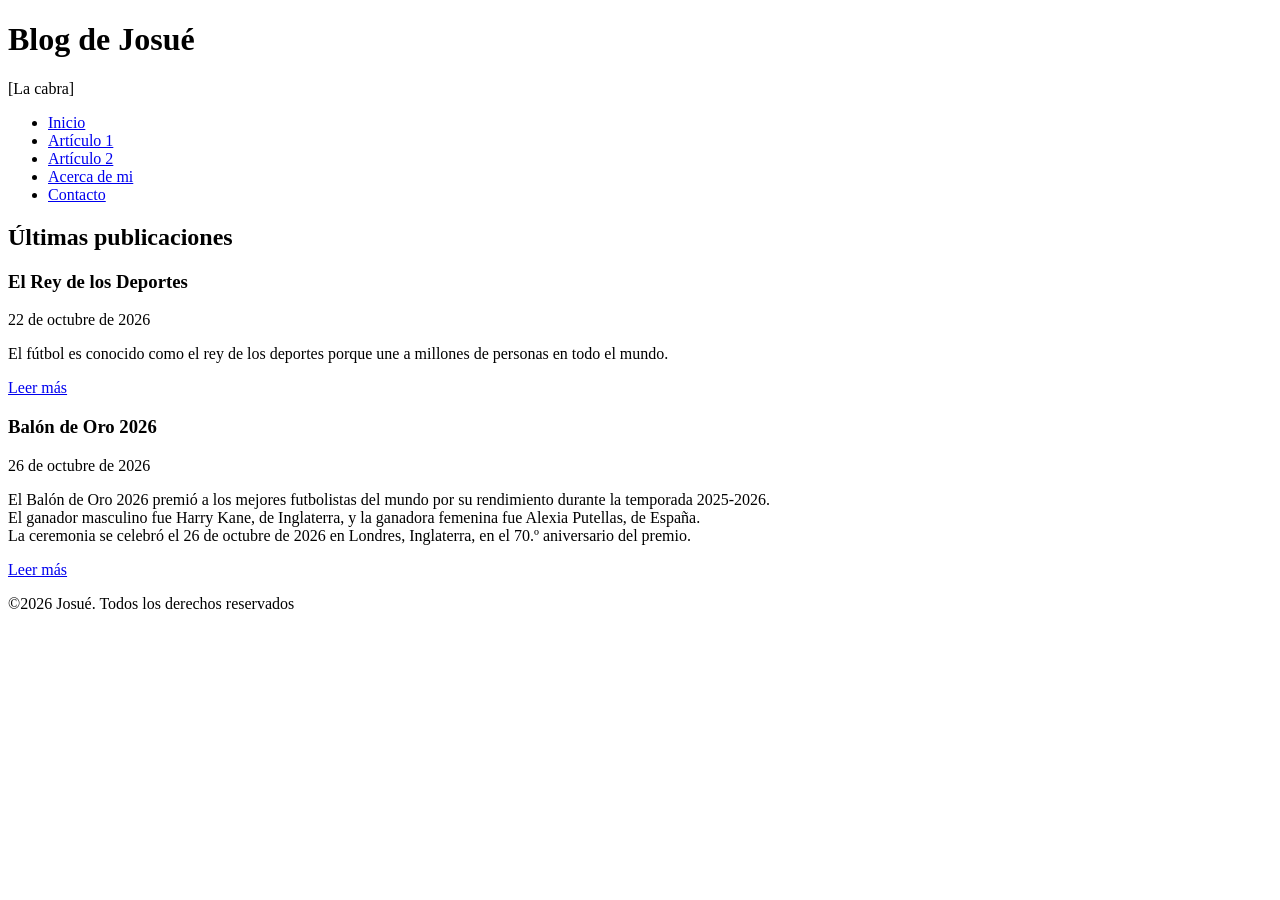
==== acerca-de-mi.html @ 0b42c01f "Agregadas las paginas y creado el articulo 1" ====
<!DOCTYPE html>
<html lang="es"> 
<head>
    <meta charset="UTF-8">
    <meta name="viewport" content="width=device-width, initial-scale=1.0"> 
    <meta name="description" content="Blog personal de Josué sobre Fútbol">

    <title>Acerca de mi | Blog de Josué</title>
</head>
<body>
    <header>
        <h1>Blog de Josué</h1>
        <p>[La cabra]</p>
        <nav>
            <ul>
                <li><a href="index.html">Inicio</a></li>
                <li><a href="articulo-1.html">Artículo 1</a></li>
                <li><a href="articulo-2.html">Artículo 2</a></li>
                <li><a href="acerca-de-mi.html">Acerca de mi</a></li>
                <li><a href="contacto.html">Contacto</a></li>
            </ul>
        </nav>
    </header>
    <main>
        <section>
            <h2>Últimas publicaciones</h2>
            <article>
                <h3>El Rey de los Deportes</h3>
                <p><time datetime="2026-10-22">22 de octubre de 2026</time></p>
                <p>El fútbol es conocido como el rey de los deportes porque une a millones de personas en todo el mundo.</p>
                <a href="articulo-1.html">Leer más</a>
            </article>
        </section>
    </main>

    <main>
        <section>
            <article>
                <h3>Balón de Oro 2026</h3>
                <p><time datetime="2026-10-26">26 de octubre de 2026</time></p>
                <p>El Balón de Oro 2026 premió a los mejores futbolistas del mundo por su rendimiento durante la temporada 2025-2026.<br/>
                El ganador masculino fue Harry Kane, de Inglaterra, y la ganadora femenina fue Alexia Putellas, de España.<br/>
                La ceremonia se celebró el 26 de octubre de 2026 en Londres, Inglaterra, en el 70.º aniversario del premio.</p>
                <a href="articulo-2.html">Leer más</a>
            </article>
        </section>
    </main>
    <footer>
        <p>&copy;2026 Josué. Todos los derechos reservados</p>
    </footer>
</body>
</html>
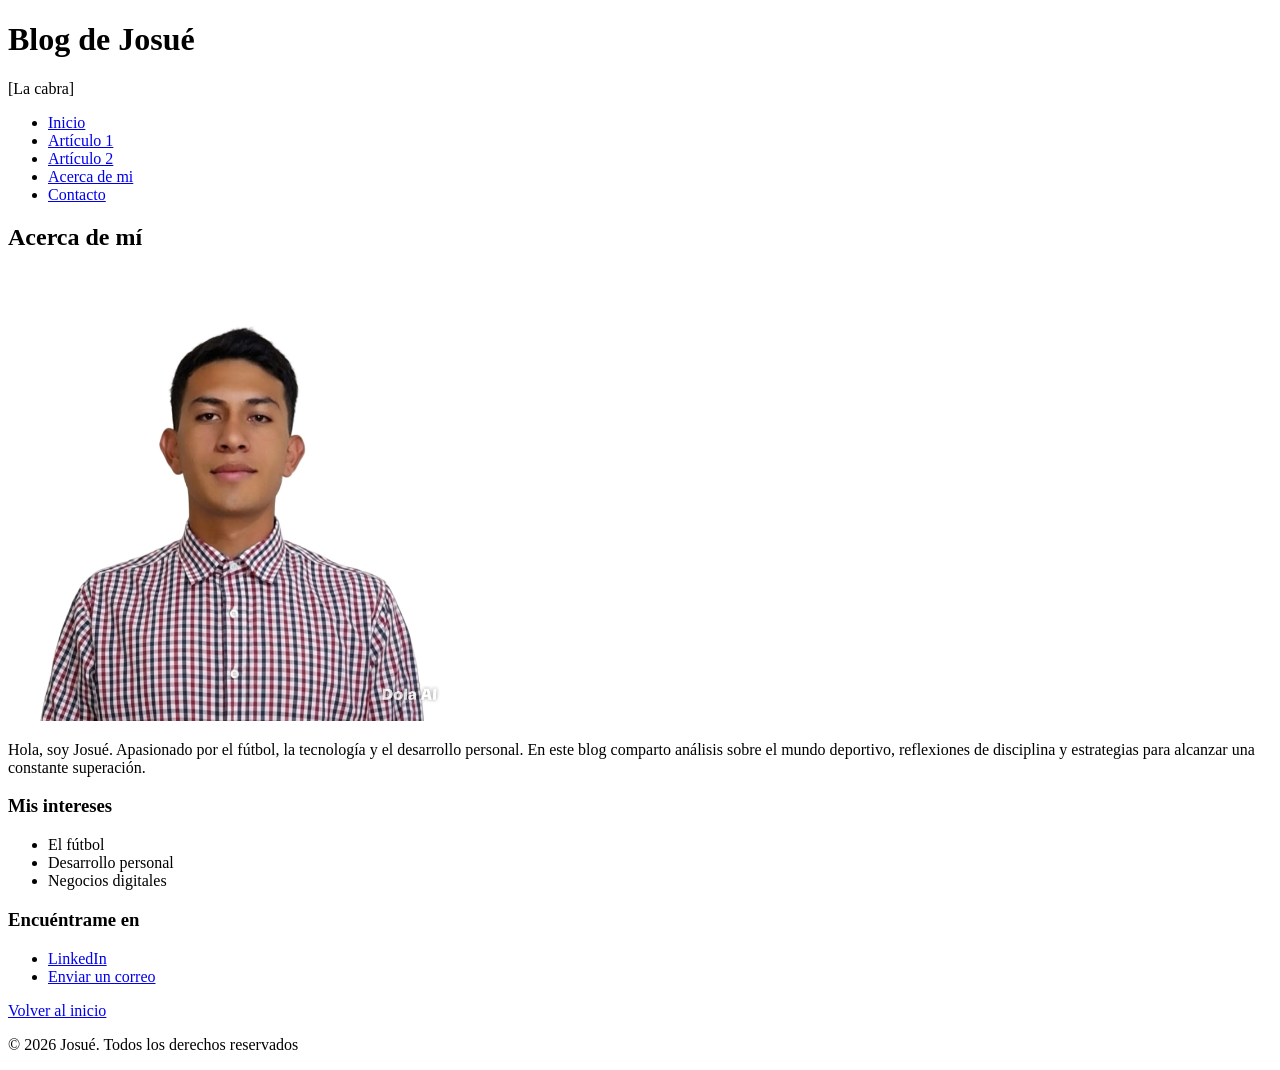
==== commit 9e00b2c6: "Agregar Acerca de mí y Contacto" ====
--- a/acerca-de-mi.html
+++ b/acerca-de-mi.html
@@ -1,11 +1,10 @@
 <!DOCTYPE html>
-<html lang="es"> 
+<html lang="es">
 <head>
     <meta charset="UTF-8">
-    <meta name="viewport" content="width=device-width, initial-scale=1.0"> 
-    <meta name="description" content="Blog personal de Josué sobre Fútbol">
-
-    <title>Acerca de mi | Blog de Josué</title>
+    <meta name="viewport" content="width=device-width, initial-scale=1.0">
+    <meta name="description" content="Información personal y de contacto de Josué">
+    <title>Acerca de mí | Blog de Josué</title>
 </head>
 <body>
     <header>
@@ -22,31 +21,29 @@
         </nav>
     </header>
     <main>
-        <section>
-            <h2>Últimas publicaciones</h2>
-            <article>
-                <h3>El Rey de los Deportes</h3>
-                <p><time datetime="2026-10-22">22 de octubre de 2026</time></p>
-                <p>El fútbol es conocido como el rey de los deportes porque une a millones de personas en todo el mundo.</p>
-                <a href="articulo-1.html">Leer más</a>
-            </article>
-        </section>
-    </main>
+        <h2>Acerca de mí</h2>
+        
+        <img src="img/foto.jpg" alt="Fotografía de Josué" width="450">
+        
+        <p>Hola, soy Josué. Apasionado por el fútbol, la tecnología y el desarrollo personal. En este blog comparto análisis sobre el mundo deportivo, reflexiones de disciplina y estrategias para alcanzar una constante superación.</p>
 
-    <main>
-        <section>
-            <article>
-                <h3>Balón de Oro 2026</h3>
-                <p><time datetime="2026-10-26">26 de octubre de 2026</time></p>
-                <p>El Balón de Oro 2026 premió a los mejores futbolistas del mundo por su rendimiento durante la temporada 2025-2026.<br/>
-                El ganador masculino fue Harry Kane, de Inglaterra, y la ganadora femenina fue Alexia Putellas, de España.<br/>
-                La ceremonia se celebró el 26 de octubre de 2026 en Londres, Inglaterra, en el 70.º aniversario del premio.</p>
-                <a href="articulo-2.html">Leer más</a>
-            </article>
-        </section>
+        <h3>Mis intereses</h3>
+        <ul>
+            <li>El fútbol</li>
+            <li>Desarrollo personal</li>
+            <li>Negocios digitales</li>
+        </ul>
+
+        <h3>Encuéntrame en</h3>
+        <ul>
+            <li><a href="https://www.linkedin.com/in/josu%C3%A9-mart%C3%ADnez-726112247/" target="_blank" rel="noopener">LinkedIn</a></li>
+            <li><a href="mailto:jmartinezb5@est.ups.edu.ec">Enviar un correo</a></li>
+        </ul>
+
+        <p><a href="index.html">Volver al inicio</a></p>
     </main>
     <footer>
-        <p>&copy;2026 Josué. Todos los derechos reservados</p>
+        <p>&copy; 2026 Josué. Todos los derechos reservados</p>
     </footer>
 </body>
 </html>
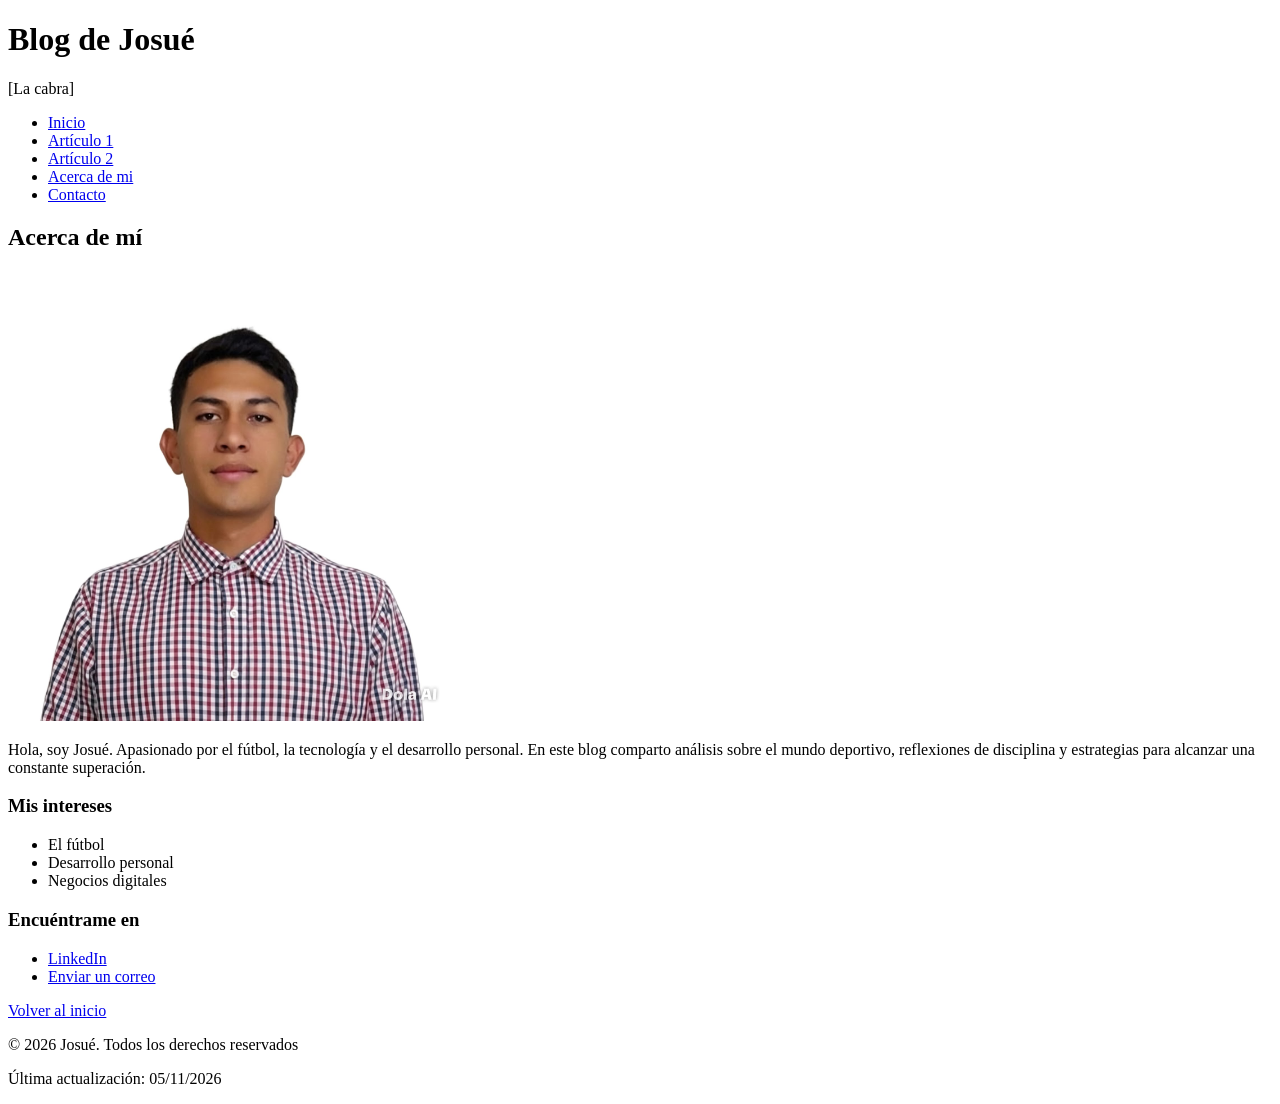
==== commit 7530a967: "Revisar enlaces, valida HTML y actualiza pie de pagina" ====
--- a/acerca-de-mi.html
+++ b/acerca-de-mi.html
@@ -44,6 +44,7 @@
     </main>
     <footer>
         <p>&copy; 2026 Josué. Todos los derechos reservados</p>
+        <p>Última actualización: <time datetime="[aaaa-mm-dd]"> 05/11/2026</time></p>
     </footer>
 </body>
 </html>
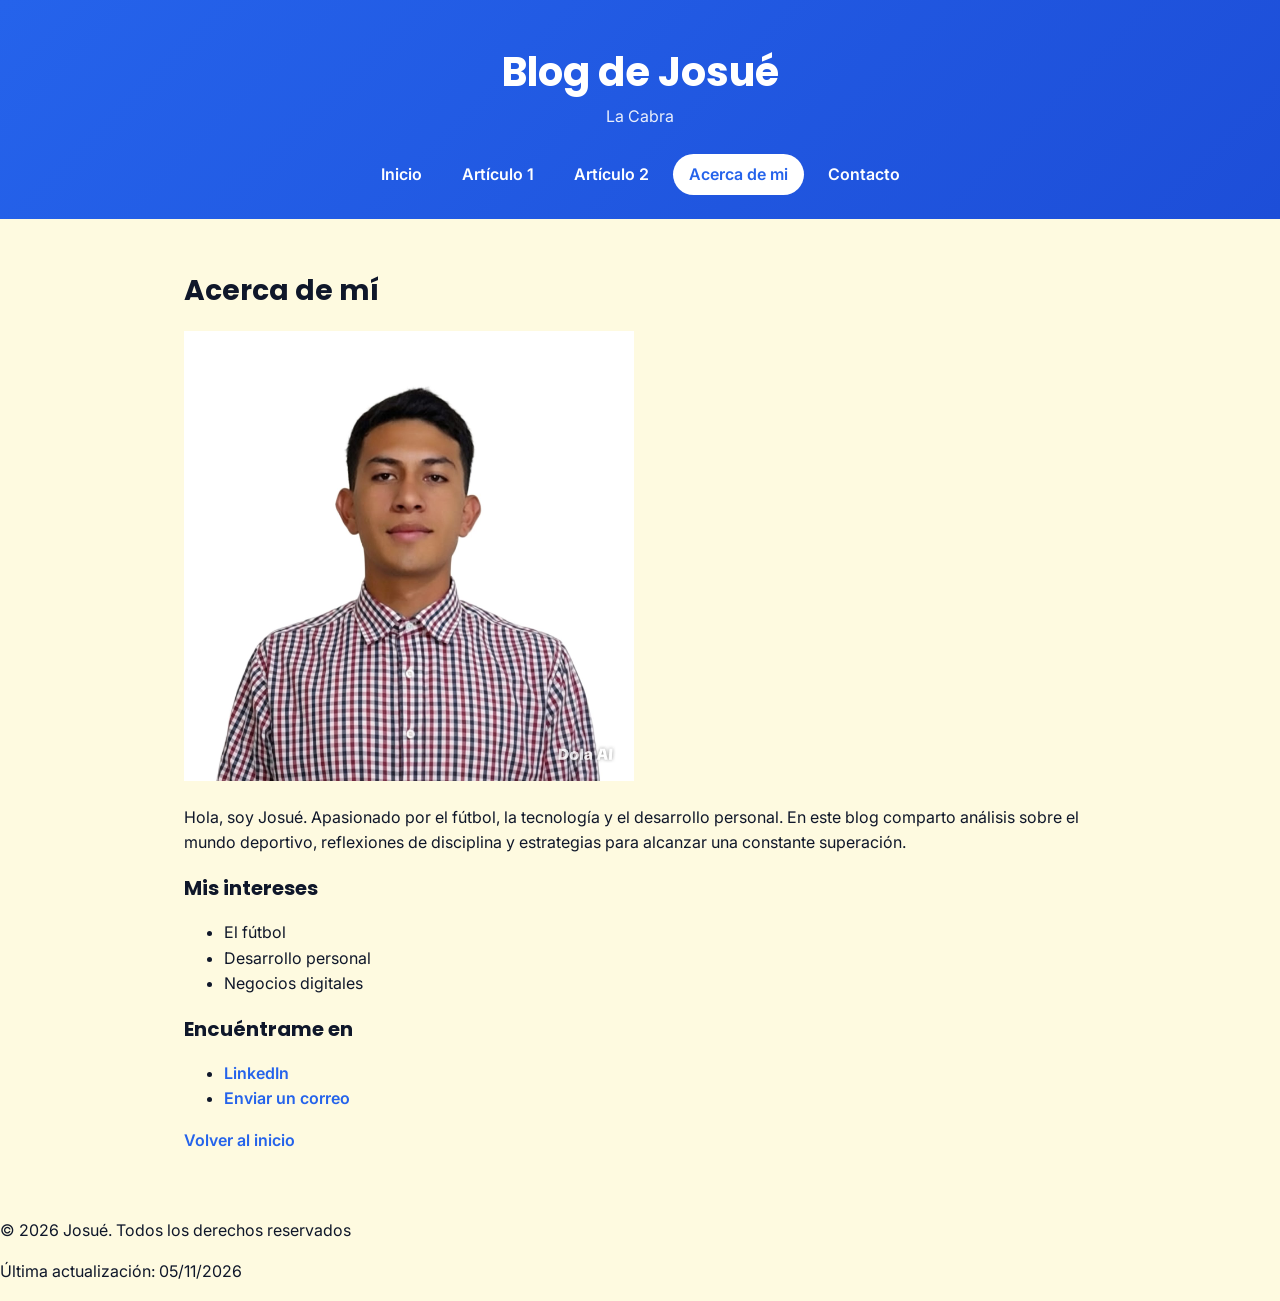
==== commit 20076352: "feat/agregar estilos al index" ====
--- a/acerca-de-mi.html
+++ b/acerca-de-mi.html
@@ -5,17 +5,18 @@
     <meta name="viewport" content="width=device-width, initial-scale=1.0">
     <meta name="description" content="Información personal y de contacto de Josué">
     <title>Acerca de mí | Blog de Josué</title>
+    <link rel="stylesheet" href="css/estilos.css">
 </head>
 <body>
     <header>
         <h1>Blog de Josué</h1>
-        <p>[La cabra]</p>
+        <p>La Cabra</p>
         <nav>
             <ul>
                 <li><a href="index.html">Inicio</a></li>
-                <li><a href="articulo-1.html">Artículo 1</a></li>
+                <li><a href="articulo-1.html" >Artículo 1</a></li>
                 <li><a href="articulo-2.html">Artículo 2</a></li>
-                <li><a href="acerca-de-mi.html">Acerca de mi</a></li>
+                <li><a href="acerca-de-mi.html" class="activo">Acerca de mi</a></li>
                 <li><a href="contacto.html">Contacto</a></li>
             </ul>
         </nav>
--- a/css/estilos.css
+++ b/css/estilos.css
@@ -0,0 +1,176 @@
+/* HOJA DE ESTILOS DEL BLOG PERSONAL */
+/*importar 2 fonts de google inter para texto y poppins para titulos */
+
+@import url("https://fonts.googleapis.com/css2?family=Inter:wght@400;600&family=Poppins:wght@600;700&display=swap");
+/* crear variables */
+:root {
+    /* Colores */
+    --color-primario: #2563eb;         /* Azul vibrante */
+    --color-primario-oscuro: #1d4ed8;  /* Azul más oscuro para hover */
+    --color-fondo: #fefae0;            /* Gris muy claro, casi blanco */
+    --color-superficie: #ffffff;       /* Blanco puro para tarjetas o contenedores */
+    --color-texto: #0f172a;            /* Azul marino muy oscuro (mejor que negro puro) */
+    --color-texto-suave: #64748b;      /* Gris pizarra para subtítulos */
+    --color-borde: #e2e8f0;            /* Gris sutil para líneas divisorias */
+
+    /* Tipografías */
+    --fuente-texto: "Inter", system-ui, sans-serif;
+    --fuente-titulos: "Poppins", system-ui, sans-serif;
+
+    /* Medidas */
+    --ancho-contenido: 960px;
+
+    /*TARJETAS*/
+    --radio: 12px;
+    --sombra: 0 2px 8px rgba(0, 0, 0, 0.8);
+    --sombra-fuerte:0 8px 20px rgba(0, 0, 0, 0.12);
+
+
+}
+
+/*correccion del calculo del tamaño de las cajas(box)*/
+*,
+*::before,
+*::after{
+    box-sizing: border-box;
+}
+
+
+/*estilo para el body*/
+body {
+    background-color: var(--color-fondo);
+    color: var(--color-texto);
+    margin: 0;
+    font-family: var(--fuente-texto);
+    font-size: 1rem;
+    line-height: 1.6;
+} 
+
+/*estilo para titulos*/
+
+h1, h2, h3{
+    font-family: var(--fuente-titulos);
+    color: var(--color-texto);
+    line-height: 1.2;
+}
+
+h1{
+    font-size: 2.5rem;
+}
+
+h2{
+    font-size: 1.75rem;
+}
+
+h3{
+    font-size: 1.25rem;
+}
+
+/*estils a los enlaces*/
+a{
+    color: var(--color-primario);
+    text-decoration: none;
+    font-weight: 600;
+
+}
+a:hover{
+    color: var(--color-primario-oscuro);
+    text-decoration: underline;
+}
+/*COntenido*/
+
+main{
+    max-width: var(--ancho-contenido);
+    margin: 0 auto;
+    padding: 2rem 1.5rem;
+}
+
+/*ENCABEZADO*/
+header{
+    background: linear-gradient(135deg, var(--color-primario), var(--color-primario-oscuro));
+    color: #fff;
+    text-align: center;
+    padding: 3rem 1.5rem 1.5rem;
+}
+
+header h1 {
+    color:#fff;
+    margin: 0 0 0.5rem;
+}
+header p {
+    margin: 0 0 1.5rem;
+    opacity: 0.9;
+}
+
+/*MENU*/
+nav ul{
+    display: flex;
+    justify-content: center;
+    flex-wrap: wrap;
+    gap: 0.5rem;
+    list-style: none;
+    margin: 0;
+    padding: 0;
+}
+/**COnvertir a los enlaces en botones*/
+nav a{
+    display: block;
+    padding: 0.5rem 1rem;
+    border-radius: 999px;
+    color: #fff;
+    transition: background-color 0.2s;
+}
+nav a:hover{
+    background-color: rgba(255, 255, 255, 0.2);
+    color: #fff;
+    text-decoration: none;
+}
+nav a.activo{
+    background-color: #fff;
+    color: var(--color-primario);
+}
+
+/*tarjetas*/
+.tarjetas{
+    display: grid;
+    grid-template-columns: repeat(auto-fit, minmax(280px, 1fr));
+    gap: 1.5rem;
+}
+.tarjeta{
+    background-color: var(--color-superficie);
+    border: 1px solid var(--color-borde);
+    border-radius: var(--radio);
+    box-shadow: var(--sombra);
+    padding: 1.5rem;
+    transition: transform 0.2s, box-shadow 0.2s;
+    display: flex;
+    flex-direction: column;
+}
+.tarjeta h3{
+    margin-top: 0;
+}
+.tarjeta time {
+    color: var(--color-texto-suave);
+    font-size: 0.875rem;
+}
+.tarjeta:hover{
+    transform: translateY(-4px);
+    box-shadow: var(--sombra-fuerte);
+}
+.tarjeta .boton{
+    margin-top: auto;
+    align-self: flex-start;
+}
+.boton {
+    display: inline-block;
+    background-color: var(--color-primario);
+    color: #fff;
+    padding: 0.6rem 1.25rem;
+    border-radius: 999px;
+    transition: background-color 0.2s;
+}
+.boton:hover{
+    background-color: var(--color-primario-oscuro);
+    color:#fff;
+    text-decoration: none;
+}
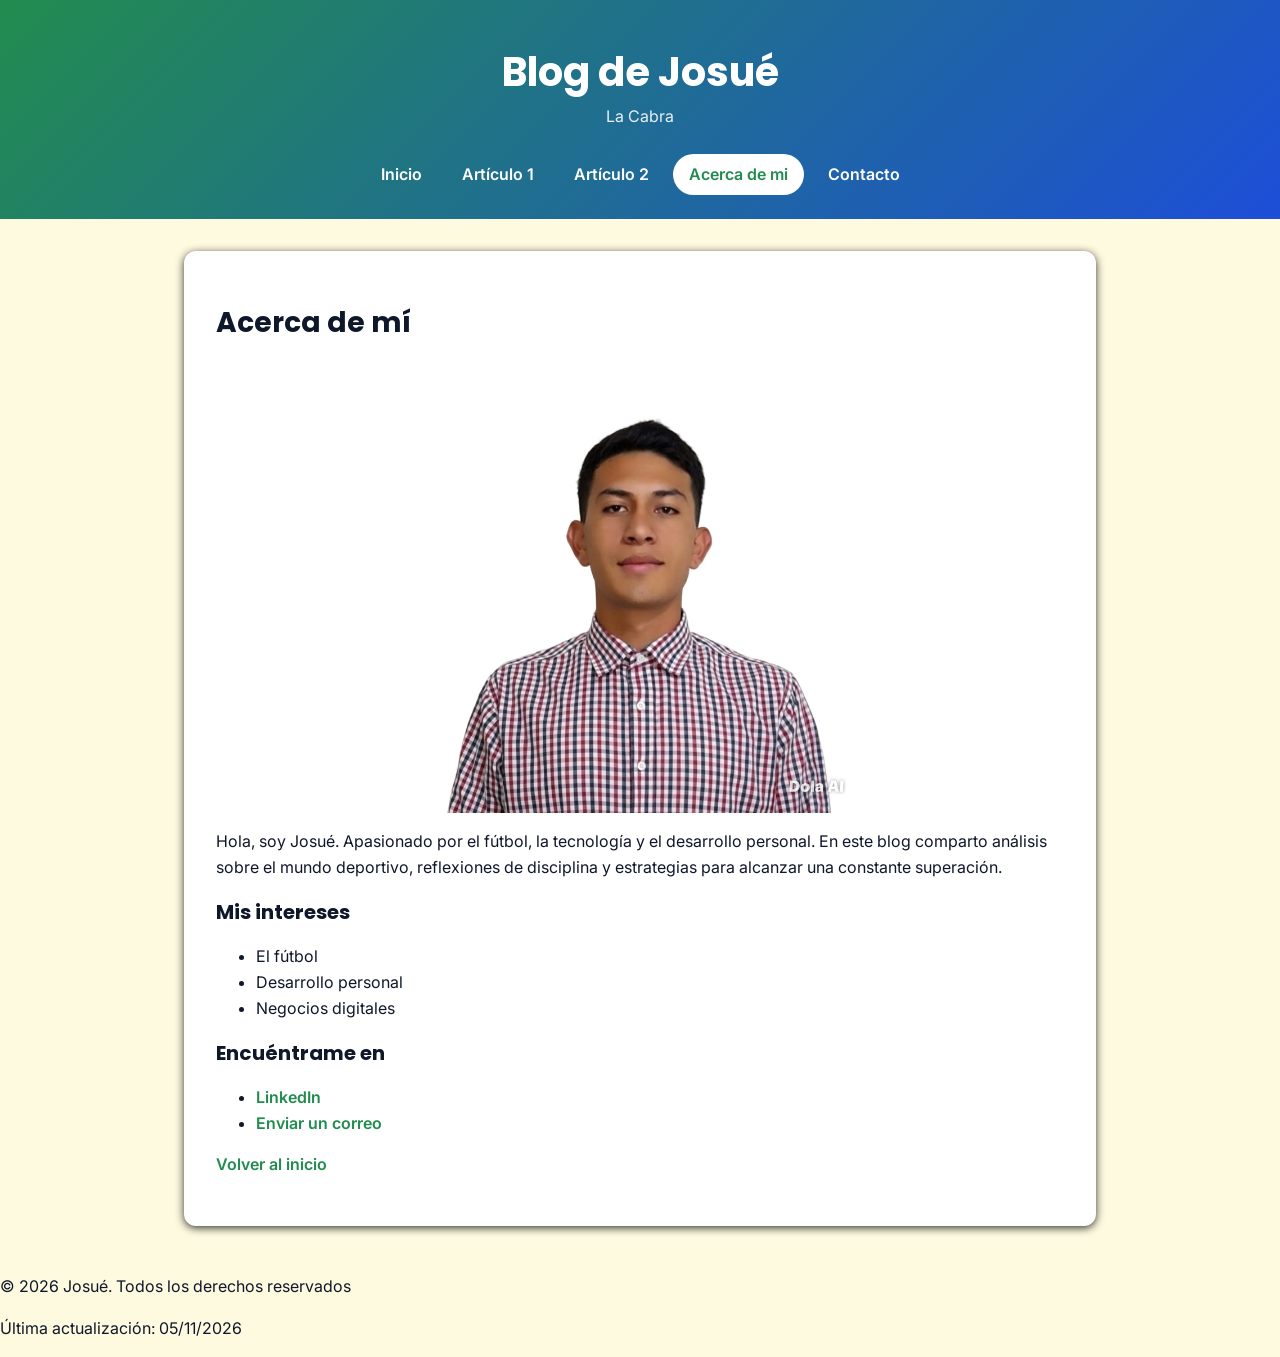
==== commit a15f2163: "feat/img,tabla,acerca de mi" ====
--- a/acerca-de-mi.html
+++ b/acerca-de-mi.html
@@ -22,26 +22,28 @@
         </nav>
     </header>
     <main>
-        <h2>Acerca de mí</h2>
-        
-        <img src="img/foto.jpg" alt="Fotografía de Josué" width="450">
-        
-        <p>Hola, soy Josué. Apasionado por el fútbol, la tecnología y el desarrollo personal. En este blog comparto análisis sobre el mundo deportivo, reflexiones de disciplina y estrategias para alcanzar una constante superación.</p>
+        <section class="pagina-simple">
+            <h2>Acerca de mí</h2>
+            
+            <img src="img/foto.jpg" alt="Fotografía de Josué" width="450">
+            
+            <p>Hola, soy Josué. Apasionado por el fútbol, la tecnología y el desarrollo personal. En este blog comparto análisis sobre el mundo deportivo, reflexiones de disciplina y estrategias para alcanzar una constante superación.</p>
 
-        <h3>Mis intereses</h3>
-        <ul>
-            <li>El fútbol</li>
-            <li>Desarrollo personal</li>
-            <li>Negocios digitales</li>
-        </ul>
+            <h3>Mis intereses</h3>
+            <ul>
+                <li>El fútbol</li>
+                <li>Desarrollo personal</li>
+                <li>Negocios digitales</li>
+            </ul>
 
-        <h3>Encuéntrame en</h3>
-        <ul>
-            <li><a href="https://www.linkedin.com/in/josu%C3%A9-mart%C3%ADnez-726112247/" target="_blank" rel="noopener">LinkedIn</a></li>
-            <li><a href="mailto:jmartinezb5@est.ups.edu.ec">Enviar un correo</a></li>
-        </ul>
+            <h3>Encuéntrame en</h3>
+            <ul>
+                <li><a href="https://www.linkedin.com/in/josu%C3%A9-mart%C3%ADnez-726112247/" target="_blank" rel="noopener">LinkedIn</a></li>
+                <li><a href="mailto:jmartinezb5@est.ups.edu.ec">Enviar un correo</a></li>
+            </ul>
 
-        <p><a href="index.html">Volver al inicio</a></p>
+            <p><a href="index.html">Volver al inicio</a></p>
+        </section>
     </main>
     <footer>
         <p>&copy; 2026 Josué. Todos los derechos reservados</p>
--- a/css/estilos.css
+++ b/css/estilos.css
@@ -5,7 +5,7 @@
 /* crear variables */
 :root {
     /* Colores */
-    --color-primario: #2563eb;         /* Azul vibrante */
+    --color-primario: #228c4e;         /* Azul vibrante */
     --color-primario-oscuro: #1d4ed8;  /* Azul más oscuro para hover */
     --color-fondo: #fefae0;            /* Gris muy claro, casi blanco */
     --color-superficie: #ffffff;       /* Blanco puro para tarjetas o contenedores */
@@ -173,4 +173,86 @@
     background-color: var(--color-primario-oscuro);
     color:#fff;
     text-decoration: none;
+}
+
+/*estilo a los articulos*/
+main > article{
+    background-color: var(--color-superficie);
+    border-radius: var(--radio);
+    box-shadow: var(--sombra);
+    padding: 2rem;
+}
+
+main > article > h2 {
+    margin-top: 0;
+}
+
+/*imagenes responsivas*/
+img{
+    max-width: 100%;
+    height: auto;
+    border-radius: var(--radio);
+    display: block;
+    margin: 0 auto;     
+}
+
+figure {
+    margin: 1.5rem 0;
+}
+
+figcaption{
+    margin-top: 0.5rem;
+    color: var(--color-texto-suave);
+    font-size: 0.875rem;
+    text-align: center;
+}
+
+/*citas*/
+blockquote {
+    margin: 1.5rem 0;
+    padding: 1rem 1.5rem;
+    background-color: var(--color-fondo);
+    border-left: 4px solid var(--color-primario);
+    border-radius: 0 var(--radio) var(--radio) 0;
+    font-style: italic;
+}
+
+blockquote p{
+    margin: 0.25rem 0;
+}
+
+/*tabla*/
+table {
+    width: 100%;
+    border-collapse: collapse;
+    margin: 1.5rem;
+}
+
+th, td{
+    padding: 0.75rem 1rem;
+    text-align: left;
+    border-bottom: 1px solid var(--color-borde);
+}
+
+thead th{
+    background-color: var(--color-primario);
+    color: aquamarine;
+}
+
+caption{
+    caption-side: top;
+    padding-bottom: 0.75rem;
+    font-weight: 600;
+    text-align: left;
+}
+
+tbody tr:hover {
+    background-color: var(--color-fondo);
+}
+
+.pagina-simple{
+    background-color: var(--color-superficie);
+    border-radius: var(--radio);
+    box-shadow: var(--sombra);
+    padding: 2rem;
 }
